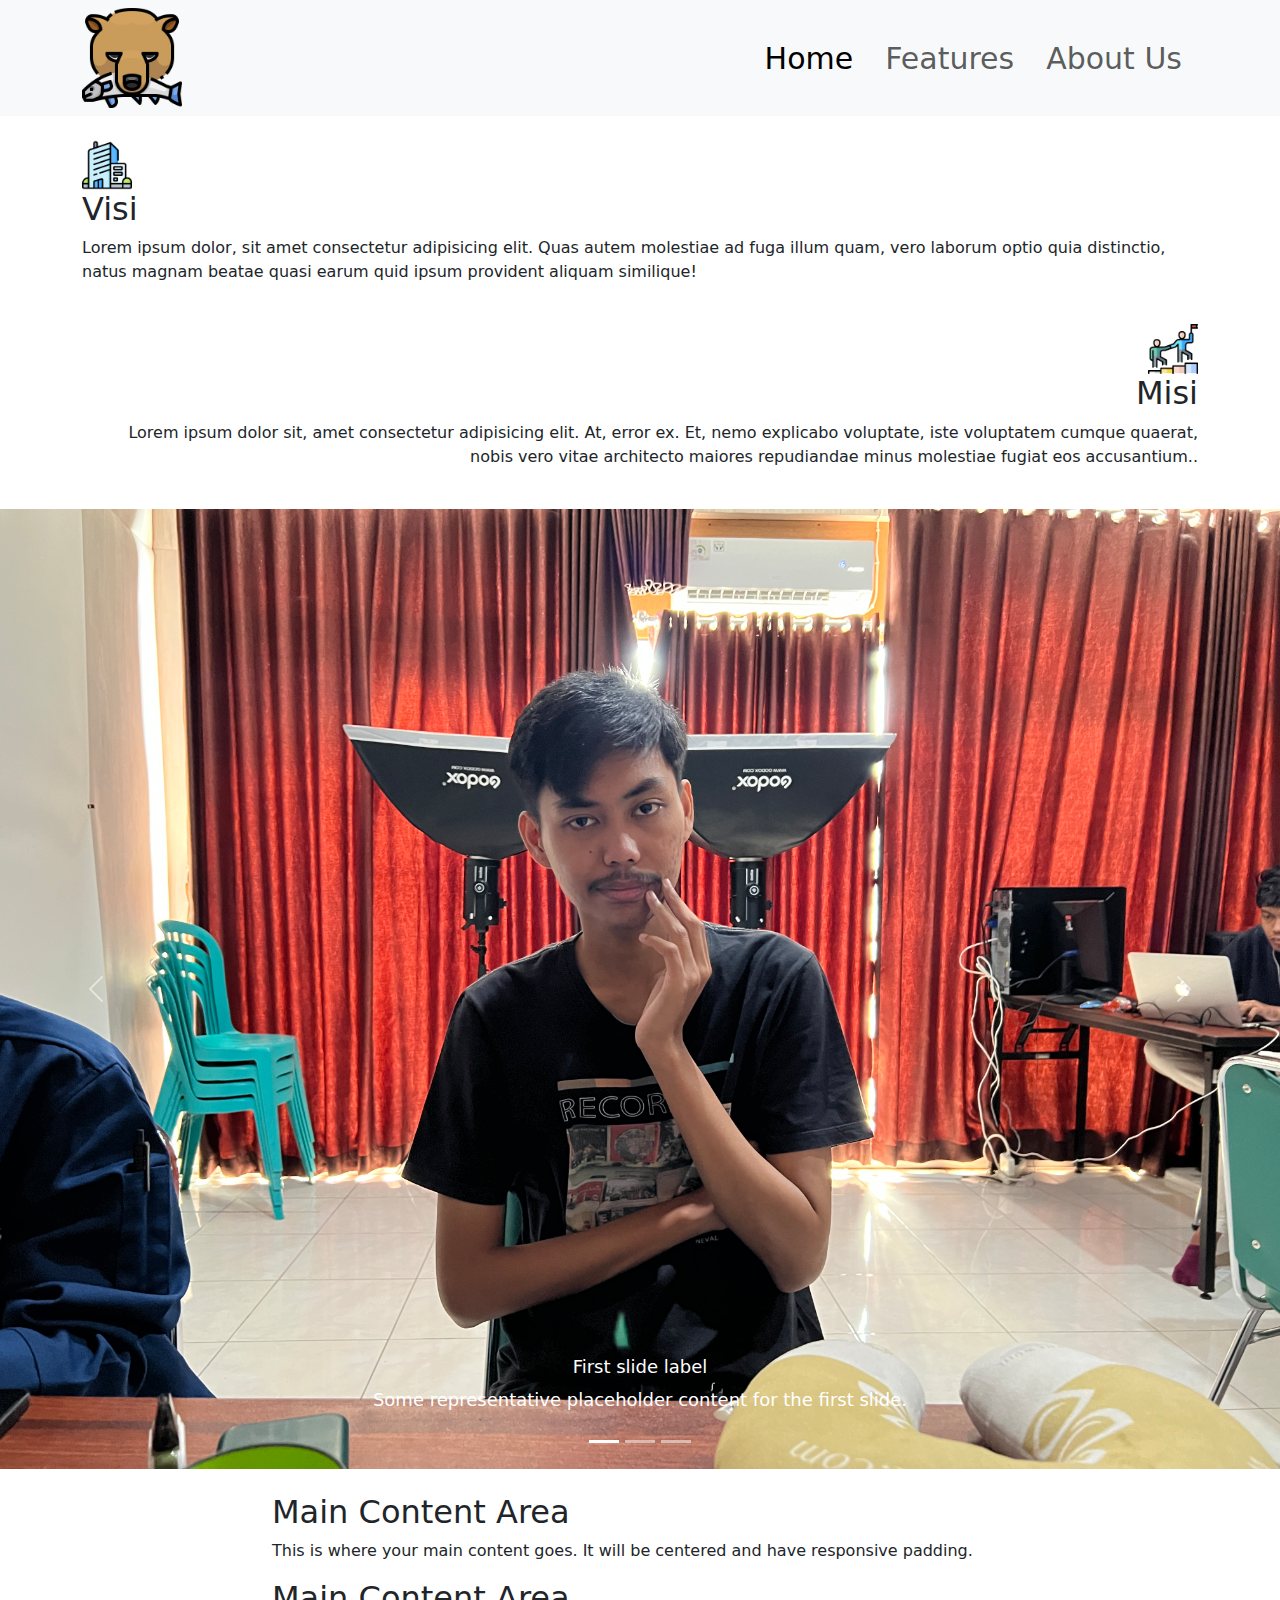
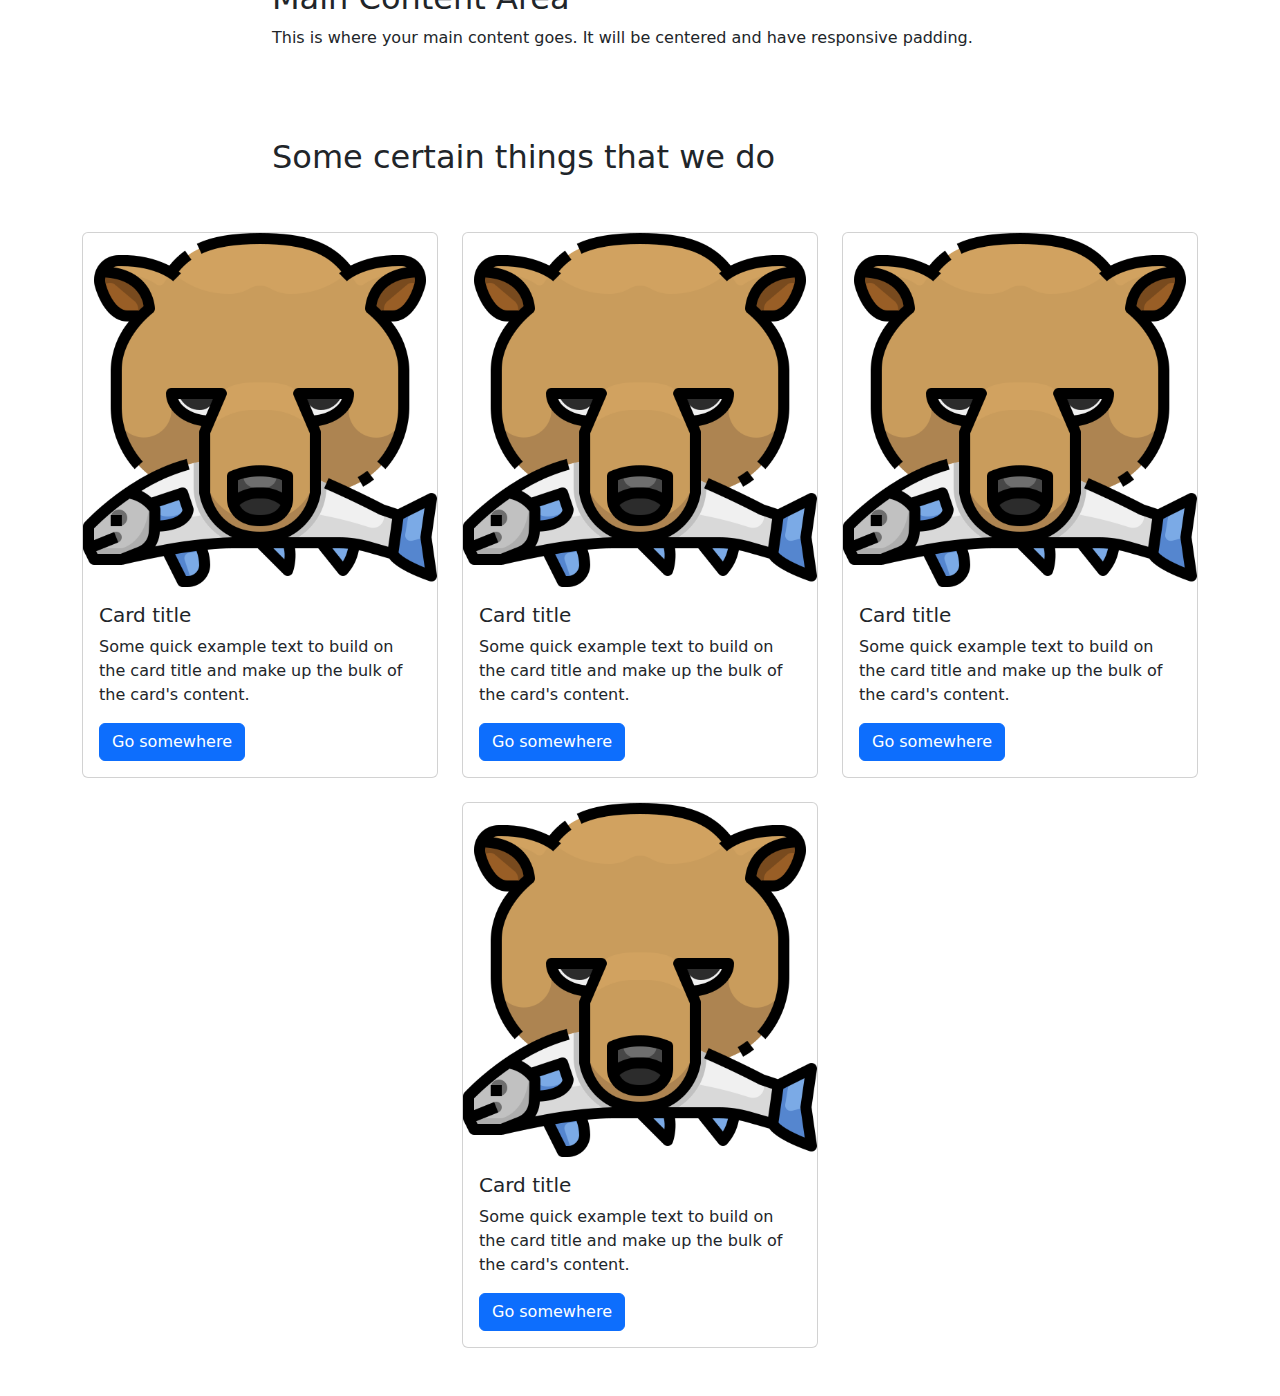
==== index.html @ ea0c8ac9 "First commit" ====
<!DOCTYPE html>
<html lang="en">

<head>
    <title>Bootstrap Example</title>
    <meta charset="utf-8">
    <meta name="viewport" content="width=device-width, initial-scale=1">
    <link rel="stylesheet" href="styles.css">
    <link href="https://cdn.jsdelivr.net/npm/bootstrap@5.3.3/dist/css/bootstrap.min.css" rel="stylesheet">
    <script src="https://cdn.jsdelivr.net/npm/bootstrap@5.3.3/dist/js/bootstrap.bundle.min.js"></script>
</head>

<body>

<!-- HEADER -->
    <div class=" sticky-top header-">
        <nav class="navbar navbar-expand-lg navbar-light bg-light" style="background-color: transparent;">
            <div class="container">
                <img src="img/bear.png" alt="" style="max-width: 100%; height: 100px;"
                    class="d-inline-block align-text-top">
    
                <button class="navbar-toggler" type="button" data-bs-toggle="collapse" data-bs-target="#navbarNav"
                    aria-controls="navbarNav" aria-expanded="false" aria-label="Toggle navigation">
                    <span class="navbar-toggler-icon"></span>
                </button>
    
                <div class="collapse navbar-collapse" id="navbarNav">
                    <ul class="navbar-nav ms-auto mb-0">
                        <li class="nav-item mx-2">
                            <a class="nav-link active" aria-current="page" href="index.html" style="font-size: 30px;">Home</a>
                        </li>
                        <li class="nav-item mx-2">
                            <a class="nav-link" href="#" style="font-size: 30px;">Features</a>
                        </li>
                        <li class="nav-item mx-2">
                            <a class="nav-link" href="aboutus.html" style="font-size: 30px;">About Us</a>
                        </li>
                    </ul>
                </div>
            </div>
        </nav>
    </div>
    
<main class="container py-4 d-flex flex-column align-items-center"> <!-- Added flex utilities here -->
    <div class="row">
        <div class="col-md-12">
            <img src="img/office-building.png" class="about-us-img" alt="">
            <h2>Visi</h2>
            <p>Lorem ipsum dolor, sit amet consectetur adipisicing elit. Quas autem molestiae ad fuga illum quam, vero
                laborum optio quia distinctio, natus magnam beatae quasi earum quid ipsum provident aliquam similique!
            </p>
        </div>
    </div>
    <div class="row mt-4"> <!-- Added margin-top for spacing between rows -->
        <div class="col-md-12 text-end"> <!-- Using text-end for right alignment -->
            <img src="img/leadership.png" class="about-us-img" class="about-us-img" alt="">
            <h2>Misi</h2>
            <p>Lorem ipsum dolor sit, amet consectetur adipisicing elit. At, error ex. Et, nemo explicabo voluptate,
                iste voluptatem cumque quaerat, nobis vero vitae architecto maiores repudiandae minus molestiae fugiat
                eos accusantium..</p>
        </div>
    </div>
</main>

<div id="carouselExampleCaptions" class="carousel slide" style="width: 100%; max-width: auto; margin: auto;">
    <div class="carousel-indicators">
        <button type="button" data-bs-target="#carouselExampleCaptions" data-bs-slide-to="0" class="active"
            aria-current="true" aria-label="Slide 1"></button>
        <button type="button" data-bs-target="#carouselExampleCaptions" data-bs-slide-to="1"
            aria-label="Slide 2"></button>
        <button type="button" data-bs-target="#carouselExampleCaptions" data-bs-slide-to="2"
            aria-label="Slide 3"></button>
    </div>
    <div class="carousel-inner">
        <div class="carousel-item active">
            <img src="img/ikhwan.JPG" class="d-block w-100" alt="...">
            <div class="carousel-caption d-none d-md-block">
                <h1>First slide label</h1>
                <p>Some representative placeholder content for the first slide.</p>
            </div>
        </div>
        <div class="carousel-item">
            <img src="img/ikhwan.JPG" class="d-block w-100" alt="...">
            <div class="carousel-caption d-none d-md-block">
                <h5>Second slide label</h5>
                <p>Some representative placeholder content for the second slide.</p>
            </div>
        </div>
        <div class="carousel-item">
            <img src="img/ikhwan.JPG" class="d-block w-100" alt="...">
            <div class="carousel-caption d-none d-md-block">
                <h5>Third slide label</h5>
                <p>Some representative placeholder content for the third slide.</p>
            </div>
        </div>
    </div>
    <button class="carousel-control-prev" type="button" data-bs-target="#carouselExampleCaptions" data-bs-slide="prev">
        <span class="carousel-control-prev-icon" aria-hidden="true"></span>
        <span class="visually-hidden">Previous</span>
    </button>
    <button class="carousel-control-next" type="button" data-bs-target="#carouselExampleCaptions" data-bs-slide="next">
        <span class="carousel-control-next-icon" aria-hidden="true"></span>
        <span class="visually-hidden">Next</span>
    </button>
</div>


    <main class="container py-4">
        <div class="row justify-content-center">
            <div class="col-md-8">
                <h2>Main Content Area</h2>
                <p>This is where your main content goes. It will be centered and have responsive padding.</p>

                <h2>Main Content Area</h2>
                <p>This is where your main content goes. It will be centered and have responsive padding.</p>

            </div>
        </div>
    </main>
<br>


    <main class="container py-4">
        <div class="row justify-content-center">
            <div class="col-md-8">
                <h2>Some certain things that we do</h2>
            </div>
        </div>
    </main>

<!-- CARDS START -->
    <main class="container py-4">
        <div class="row justify-content-center ">
            <div class="col-lg-4 col-sm-6 mb-4 cards-effect">
                <div class="card h-100">
                    <img src="img/bear.png" class="card-img-center " alt="...">
                    <div class="card-body ">
                        <h5 class="card-title">Card title</h5>
                        <p class="card-text">Some quick example text to build on the card title and make up the bulk of the
                            card's content.</p>
                        <a href="#" class="btn btn-primary">Go somewhere</a>
                    </div>
                </div>
            </div>

            <div class="col-lg-4 col-sm-6 mb-4 cards-effect">
                <div class="card h-100">
                    <img src="img/bear.png" class="card-img-top " alt="...">
                    <div class="card-body">
                        <h5 class="card-title">Card title</h5>
                        <p class="card-text">Some quick example text to build on the card title and make up the bulk of the
                            card's content.</p>
                        <a href="#" class="btn btn-primary">Go somewhere</a>
                    </div>
                </div>
            </div>
            <!-- Repeat the above div for each card -->

            <div class="col-lg-4 col-sm-6 mb-4 cards-effect">
                <div class="card h-100">
                    <img src="img/bear.png" class="card-img-top " alt="...">
                    <div class="card-body">
                        <h5 class="card-title">Card title</h5>
                        <p class="card-text">Some quick example text to build on the card title and make up the bulk of the
                            card's content.</p>
                        <a href="#" class="btn btn-primary">Go somewhere</a>
                    </div>
                </div>
            </div>

            <div class="col-lg-4 col-sm-6 mb-4 cards-effect">
                <div class="card h-100">
                    <img src="img/bear.png" class="card-img-top " alt="...">
                    <div class="card-body">
                        <h5 class="card-title">Card title</h5>
                        <p class="card-text">Some quick example text to build on the card title and make up the bulk of the
                            card's content.</p>
                        <a href="#" class="btn btn-primary">Go somewhere</a>
                    </div>
                </div>
            </div>

        </div>
    </main>


</body>

</html>
---- styles.css ----
.header-margin{
    margin-bottom: 20px;
    padding: 0;
    margin: 0;
    width: 100vw;
    }

.cards-effect:hover {
    transition: transform 0.3s ease-in-out;
    transform: translateY(-5px);
}

.card:hover {
    opacity: 0.9;
    box-shadow: 0 10px 20px rgba(0, 0, 0, 0.15);
}

#carouselExampleCaptions{
    background-color: grey;
}

.custom-carousel{
    max-width: 600px;
        /* Adjust based on your preference */
        margin: auto;
}

.carousel-item img {
    max-width: 100%;
    /* Ensure images scale down if needed */
    height: auto;
    /* Maintain aspect ratio */
}

/* Optional: Adjust caption styles */
.carousel-caption h1,
.carousel-caption h5,
.carousel-caption p {
    font-size: 18px;
    /* Smaller font size */
}

.carousel-img {

    display: block;
        max-width: 100%;
        height: 300px;
        /* Maintains aspect ratio */
        object-fit: contain;
        /* Scales the image down to fit within the container without stretching */
        margin-left: auto;
        /* Centers the image horizontally */
        margin-right: auto;
        /* Centers the image horizontally */
}

/* ABOUT US */

.about-us-img{

    max-height: 50px;
    max-width: 100px;
}
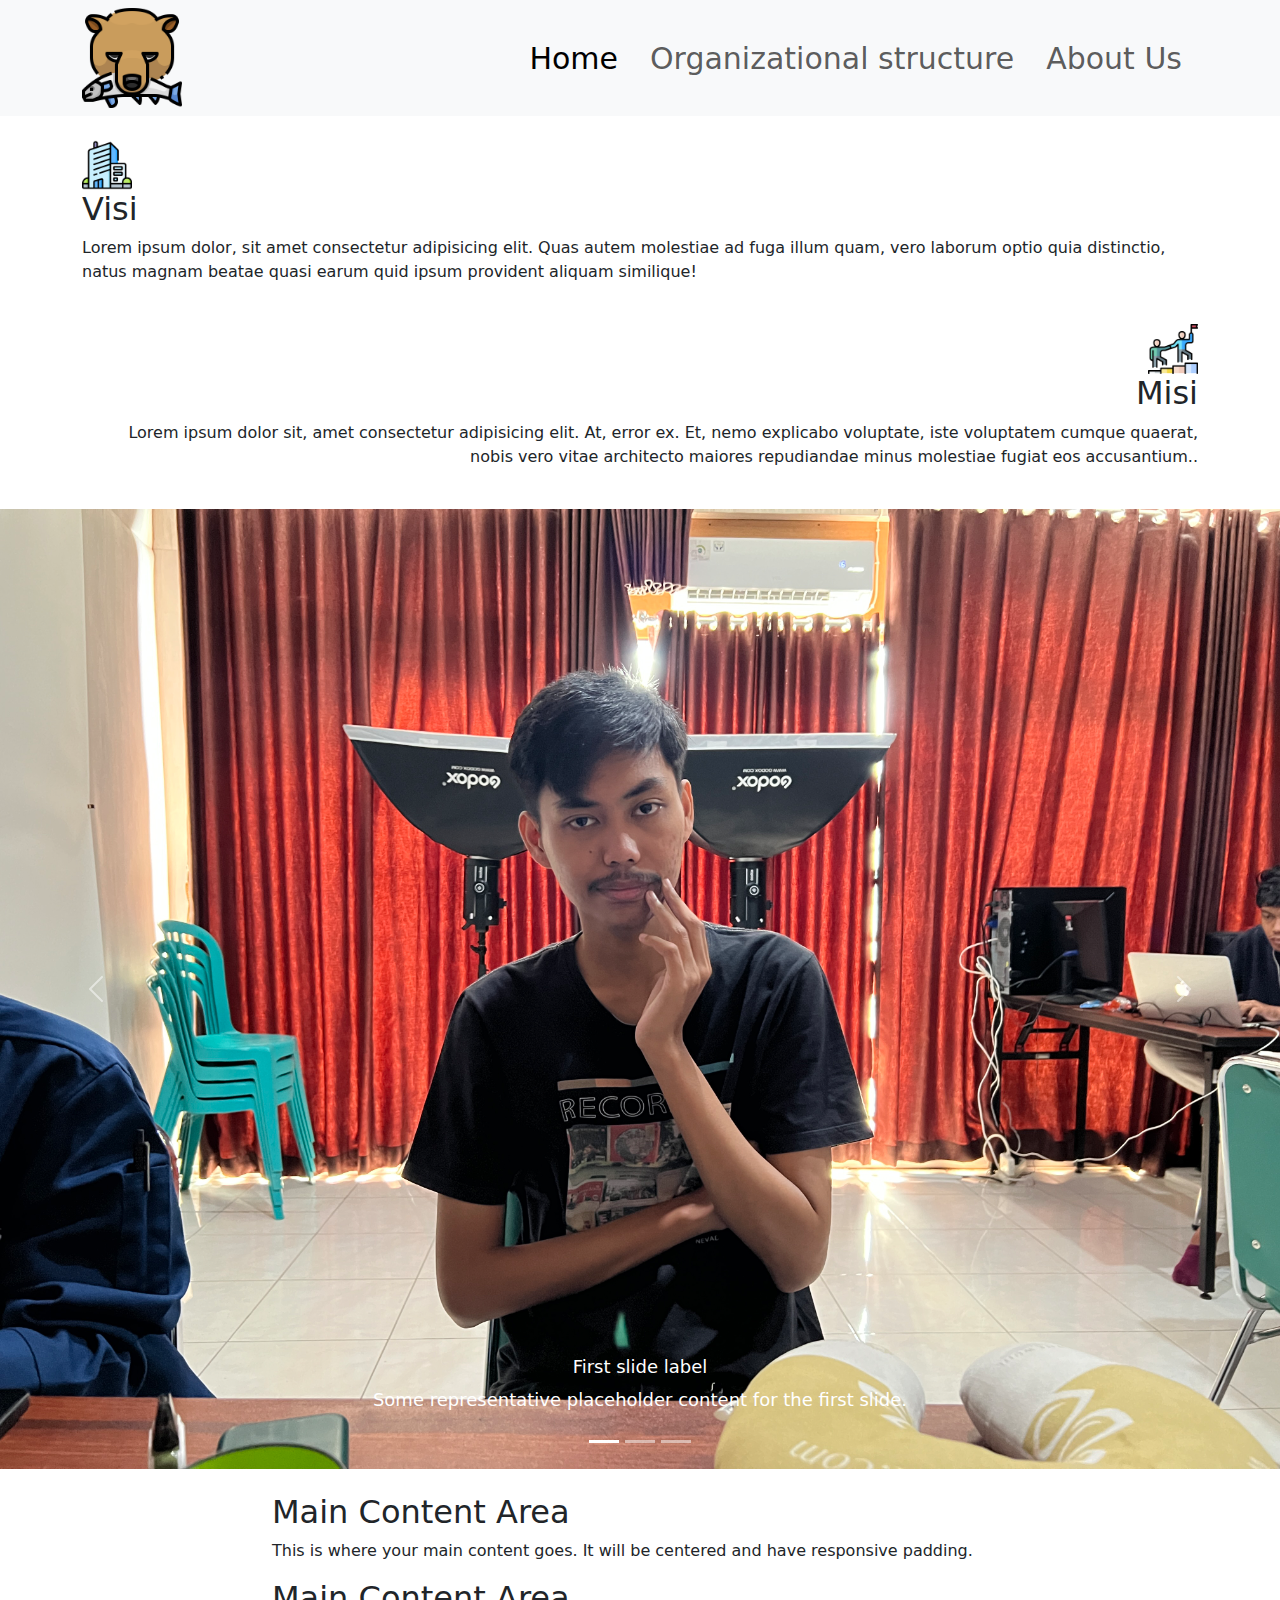
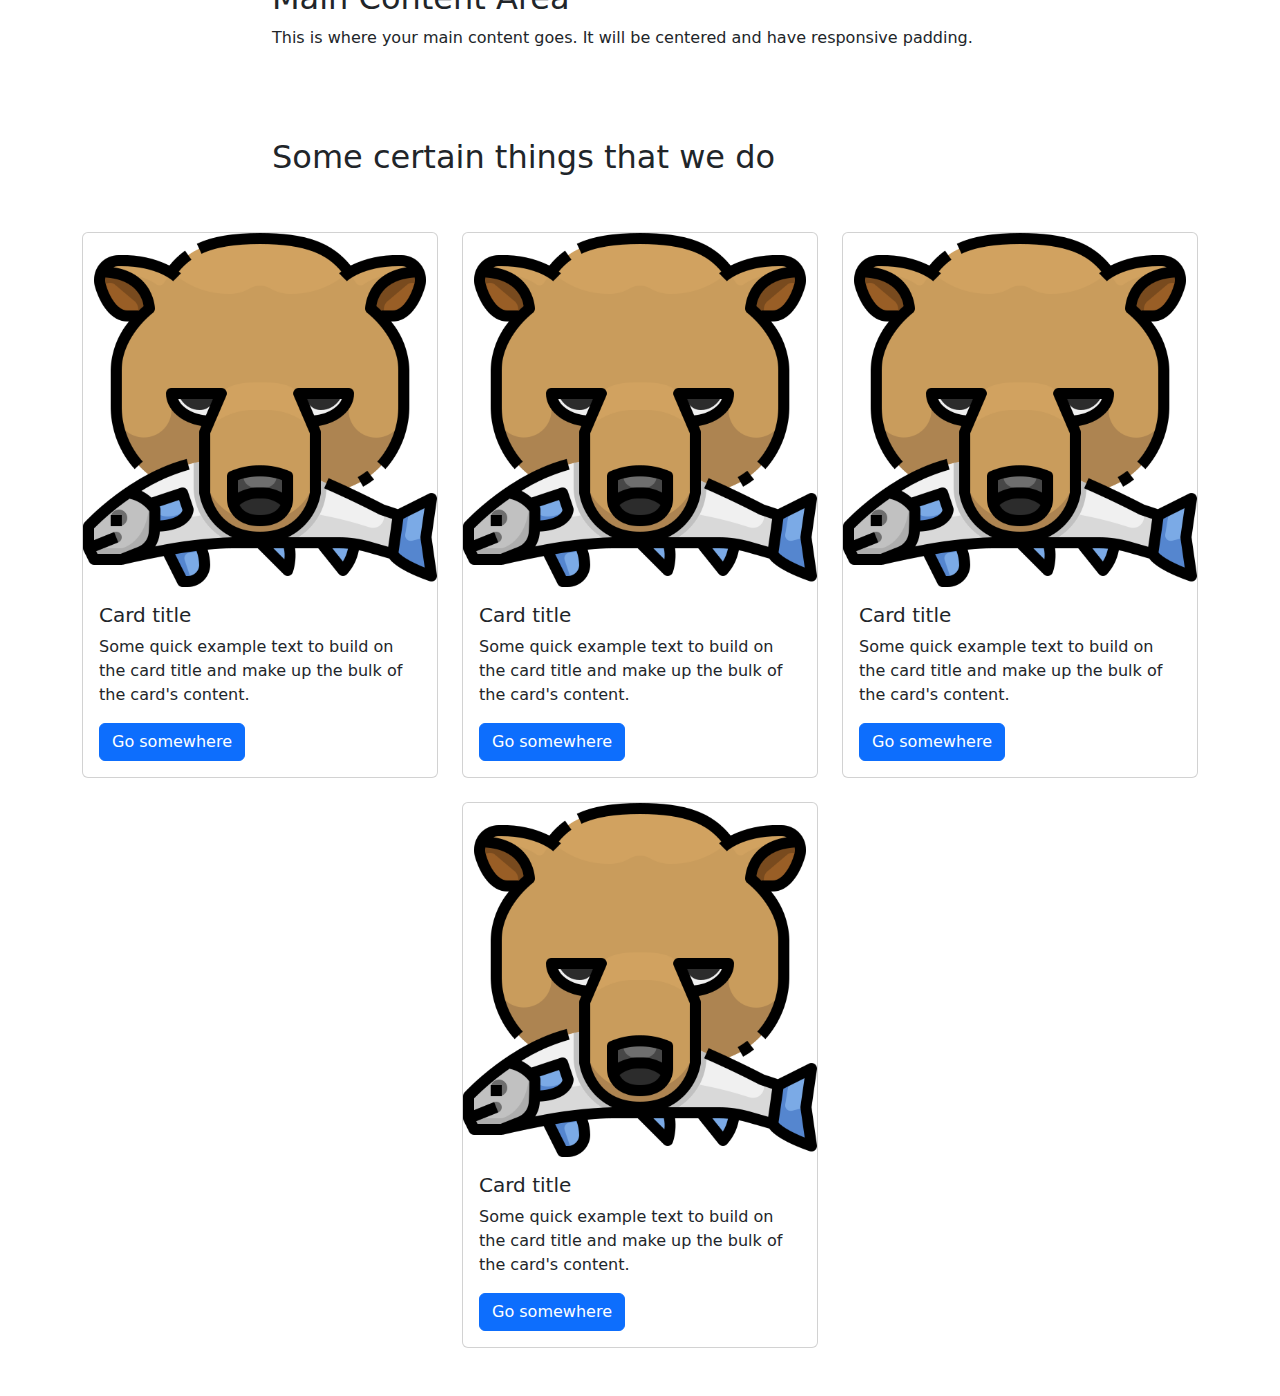
==== commit 2a810960: "Update 1" ====
--- a/index.html
+++ b/index.html
@@ -30,7 +30,7 @@
                             <a class="nav-link active" aria-current="page" href="index.html" style="font-size: 30px;">Home</a>
                         </li>
                         <li class="nav-item mx-2">
-                            <a class="nav-link" href="#" style="font-size: 30px;">Features</a>
+                            <a class="nav-link" href="organizationalstructure.html" style="font-size: 30px;">Organizational structure</a>
                         </li>
                         <li class="nav-item mx-2">
                             <a class="nav-link" href="aboutus.html" style="font-size: 30px;">About Us</a>
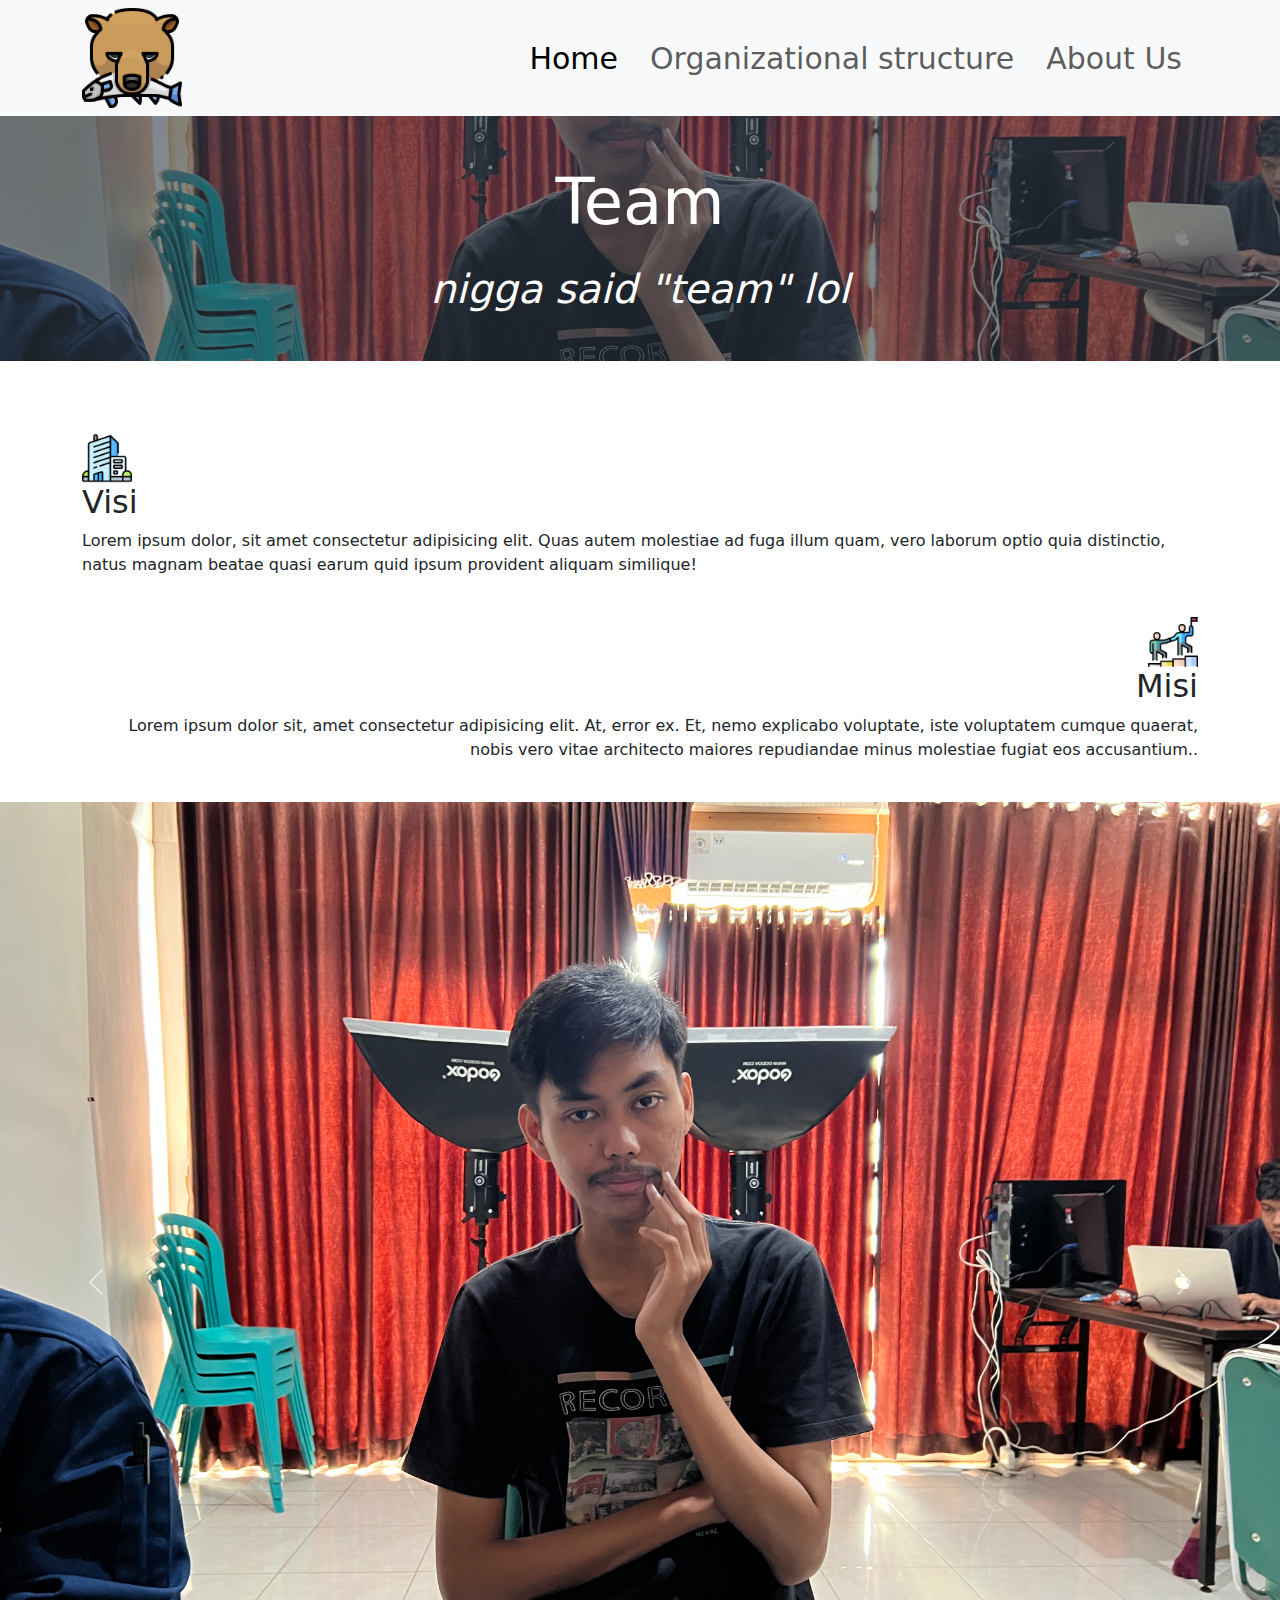
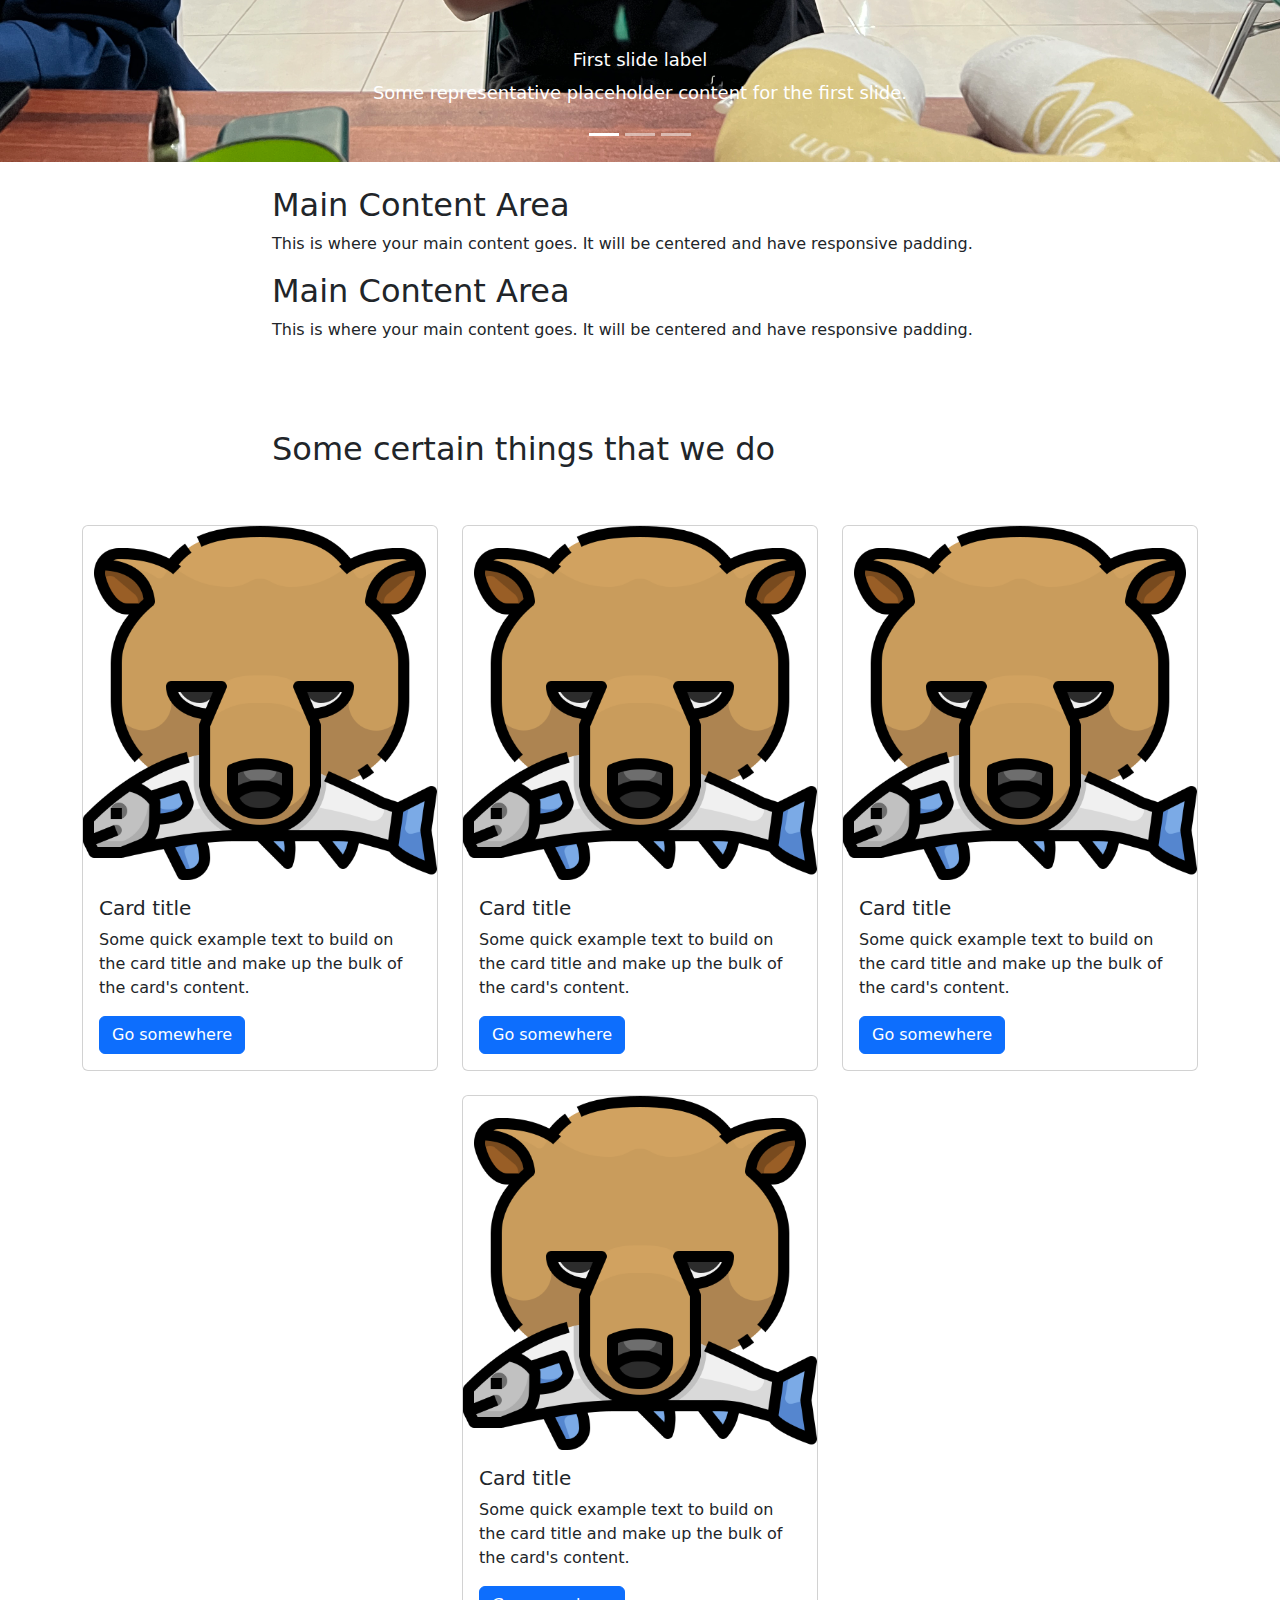
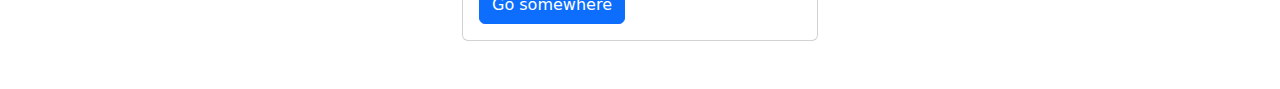
==== commit 2c8ff0e3: "Second commit" ====
--- a/index.html
+++ b/index.html
@@ -7,6 +7,7 @@
     <meta name="viewport" content="width=device-width, initial-scale=1">
     <link rel="stylesheet" href="styles.css">
     <link href="https://cdn.jsdelivr.net/npm/bootstrap@5.3.3/dist/css/bootstrap.min.css" rel="stylesheet">
+    
     <script src="https://cdn.jsdelivr.net/npm/bootstrap@5.3.3/dist/js/bootstrap.bundle.min.js"></script>
 </head>
 
@@ -40,6 +41,14 @@
             </div>
         </nav>
     </div>
+
+<section class="container-fluid py-5 mb-5 gradient-bg text-white">
+    <div class="container text-center">
+        <h1 class="display-3 mb-4">Team</h1>
+        <em class="display-6 mb-4">nigga said "team" lol</em>
+    </div>
+</section>
+
     
 <main class="container py-4 d-flex flex-column align-items-center"> <!-- Added flex utilities here -->
     <div class="row">
--- a/styles.css
+++ b/styles.css
@@ -1,3 +1,11 @@
+.gradient-bg {
+    background-image: linear-gradient(rgba(47, 57, 68, 0.6), rgba(47, 57, 68, 0.6)), url('img/ikhwan.JPG');
+    background-size: cover;
+    background-position: center;
+    animation-delay: 0.1s;
+    animation-name: fadeIn;
+}
+
 .header-margin{
     margin-bottom: 20px;
     padding: 0;
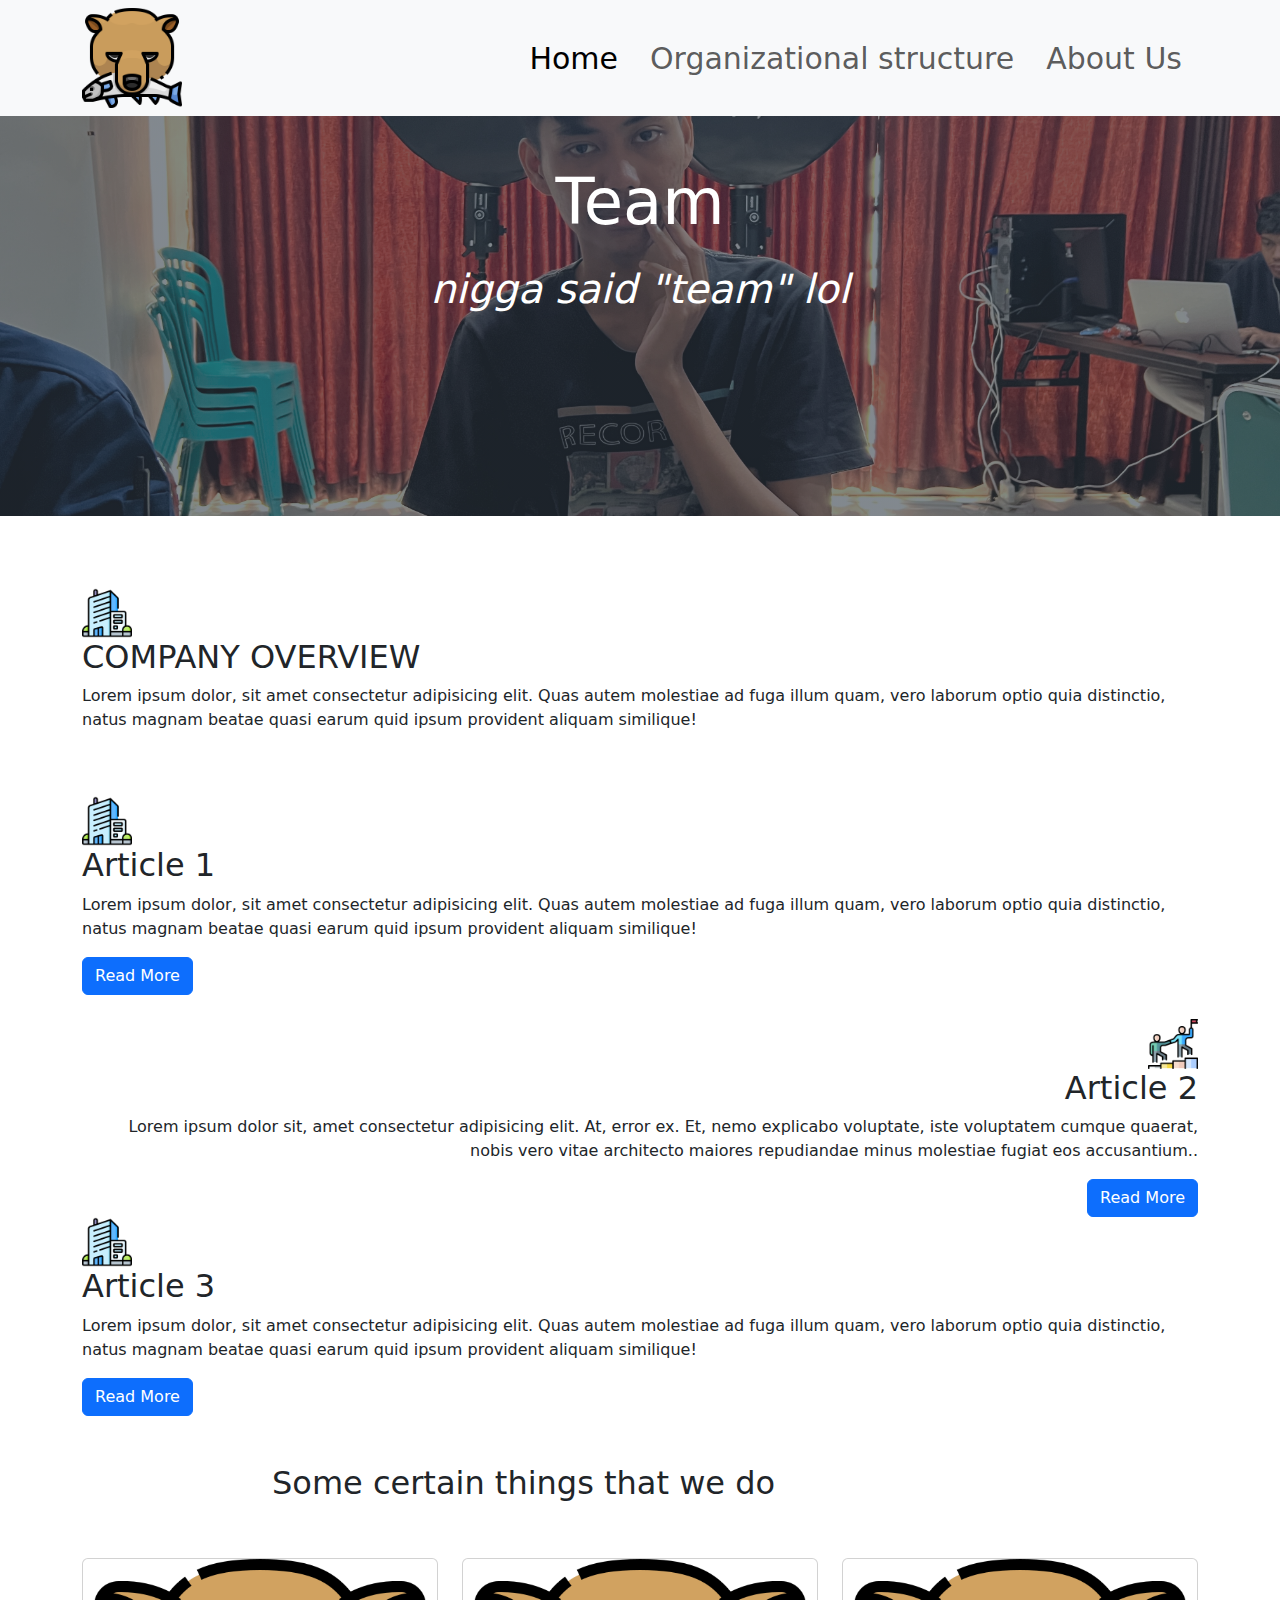
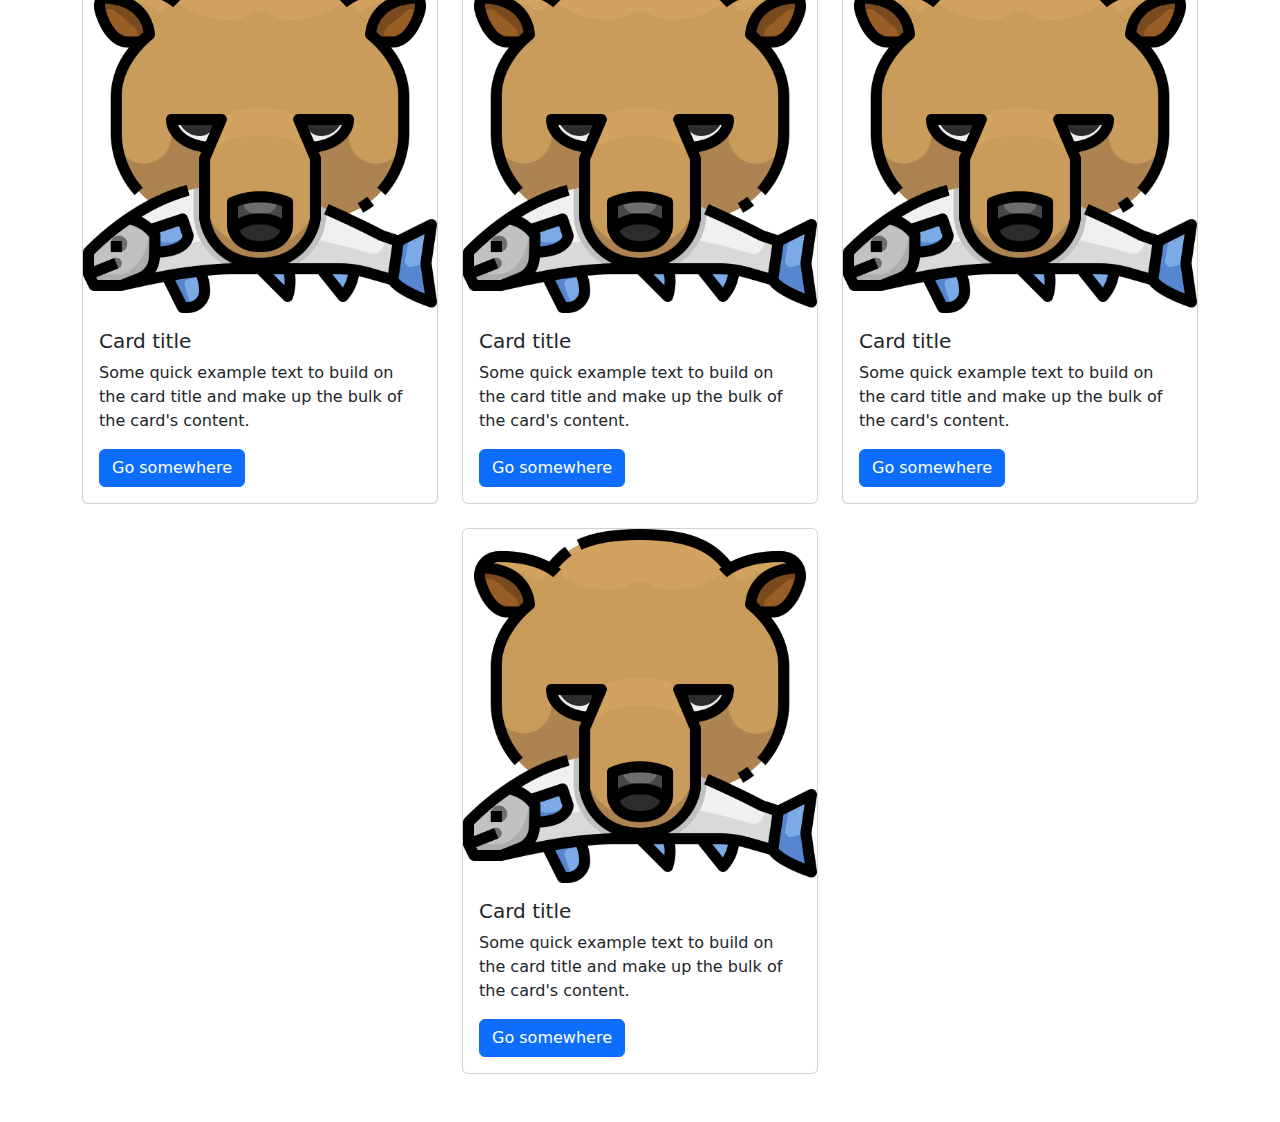
==== commit 3bfec5f4: "Updated with ordered list [DUMMY]" ====
--- a/index.html
+++ b/index.html
@@ -2,7 +2,7 @@
 <html lang="en">
 
 <head>
-    <title>Bootstrap Example</title>
+    <title>[COMPANY TITLE]</title>
     <meta charset="utf-8">
     <meta name="viewport" content="width=device-width, initial-scale=1">
     <link rel="stylesheet" href="styles.css">
@@ -54,82 +54,46 @@
     <div class="row">
         <div class="col-md-12">
             <img src="img/office-building.png" class="about-us-img" alt="">
-            <h2>Visi</h2>
+            <h2>COMPANY OVERVIEW</h2>
             <p>Lorem ipsum dolor, sit amet consectetur adipisicing elit. Quas autem molestiae ad fuga illum quam, vero
                 laborum optio quia distinctio, natus magnam beatae quasi earum quid ipsum provident aliquam similique!
             </p>
+</main>
+
+<main class="container py-4 d-flex flex-column align-items-center"> <!-- Added flex utilities here -->
+    <div class="row">
+        <div class="col-md-12">
+            <img src="img/office-building.png" class="about-us-img" alt="">
+            <h2>Article 1</h2>
+            <p>Lorem ipsum dolor, sit amet consectetur adipisicing elit. Quas autem molestiae ad fuga illum quam, vero
+                laborum optio quia distinctio, natus magnam beatae quasi earum quid ipsum provident aliquam similique!
+            </p>
+            <a href="#" class="btn btn-primary">Read More</a>
         </div>
     </div>
     <div class="row mt-4"> <!-- Added margin-top for spacing between rows -->
         <div class="col-md-12 text-end"> <!-- Using text-end for right alignment -->
             <img src="img/leadership.png" class="about-us-img" class="about-us-img" alt="">
-            <h2>Misi</h2>
+            <h2>Article 2</h2>
             <p>Lorem ipsum dolor sit, amet consectetur adipisicing elit. At, error ex. Et, nemo explicabo voluptate,
                 iste voluptatem cumque quaerat, nobis vero vitae architecto maiores repudiandae minus molestiae fugiat
                 eos accusantium..</p>
+                <a href="#" class="btn btn-primary">Read More</a>
+        </div>
+    </div>
+    <div class="row">
+        <div class="col-md-12">
+            <img src="img/office-building.png" class="about-us-img" alt="">
+            <h2>Article 3</h2>
+            <p>Lorem ipsum dolor, sit amet consectetur adipisicing elit. Quas autem molestiae ad fuga illum quam, vero
+                laborum optio quia distinctio, natus magnam beatae quasi earum quid ipsum provident aliquam similique!
+            </p>
+            <a href="#" class="btn btn-primary">Read More</a>
         </div>
     </div>
 </main>
 
-<div id="carouselExampleCaptions" class="carousel slide" style="width: 100%; max-width: auto; margin: auto;">
-    <div class="carousel-indicators">
-        <button type="button" data-bs-target="#carouselExampleCaptions" data-bs-slide-to="0" class="active"
-            aria-current="true" aria-label="Slide 1"></button>
-        <button type="button" data-bs-target="#carouselExampleCaptions" data-bs-slide-to="1"
-            aria-label="Slide 2"></button>
-        <button type="button" data-bs-target="#carouselExampleCaptions" data-bs-slide-to="2"
-            aria-label="Slide 3"></button>
-    </div>
-    <div class="carousel-inner">
-        <div class="carousel-item active">
-            <img src="img/ikhwan.JPG" class="d-block w-100" alt="...">
-            <div class="carousel-caption d-none d-md-block">
-                <h1>First slide label</h1>
-                <p>Some representative placeholder content for the first slide.</p>
-            </div>
-        </div>
-        <div class="carousel-item">
-            <img src="img/ikhwan.JPG" class="d-block w-100" alt="...">
-            <div class="carousel-caption d-none d-md-block">
-                <h5>Second slide label</h5>
-                <p>Some representative placeholder content for the second slide.</p>
-            </div>
-        </div>
-        <div class="carousel-item">
-            <img src="img/ikhwan.JPG" class="d-block w-100" alt="...">
-            <div class="carousel-caption d-none d-md-block">
-                <h5>Third slide label</h5>
-                <p>Some representative placeholder content for the third slide.</p>
-            </div>
-        </div>
-    </div>
-    <button class="carousel-control-prev" type="button" data-bs-target="#carouselExampleCaptions" data-bs-slide="prev">
-        <span class="carousel-control-prev-icon" aria-hidden="true"></span>
-        <span class="visually-hidden">Previous</span>
-    </button>
-    <button class="carousel-control-next" type="button" data-bs-target="#carouselExampleCaptions" data-bs-slide="next">
-        <span class="carousel-control-next-icon" aria-hidden="true"></span>
-        <span class="visually-hidden">Next</span>
-    </button>
-</div>
-
-
-    <main class="container py-4">
-        <div class="row justify-content-center">
-            <div class="col-md-8">
-                <h2>Main Content Area</h2>
-                <p>This is where your main content goes. It will be centered and have responsive padding.</p>
-
-                <h2>Main Content Area</h2>
-                <p>This is where your main content goes. It will be centered and have responsive padding.</p>
-
-            </div>
-        </div>
-    </main>
-<br>
-
-
-    <main class="container py-4">
+    <main class="container py-4 unordered-list-article" >
         <div class="row justify-content-center">
             <div class="col-md-8">
                 <h2>Some certain things that we do</h2>
--- a/styles.css
+++ b/styles.css
@@ -4,6 +4,7 @@
     background-position: center;
     animation-delay: 0.1s;
     animation-name: fadeIn;
+    height: 400px;
 }
 
 .header-margin{
@@ -28,9 +29,7 @@
 }
 
 .custom-carousel{
-    max-width: 600px;
-        /* Adjust based on your preference */
-        margin: auto;
+    height: 600px;
 }
 
 .carousel-item img {
@@ -62,6 +61,8 @@
         /* Centers the image horizontally */
 }
 
+
+
 /* ABOUT US */
 
 .about-us-img{
